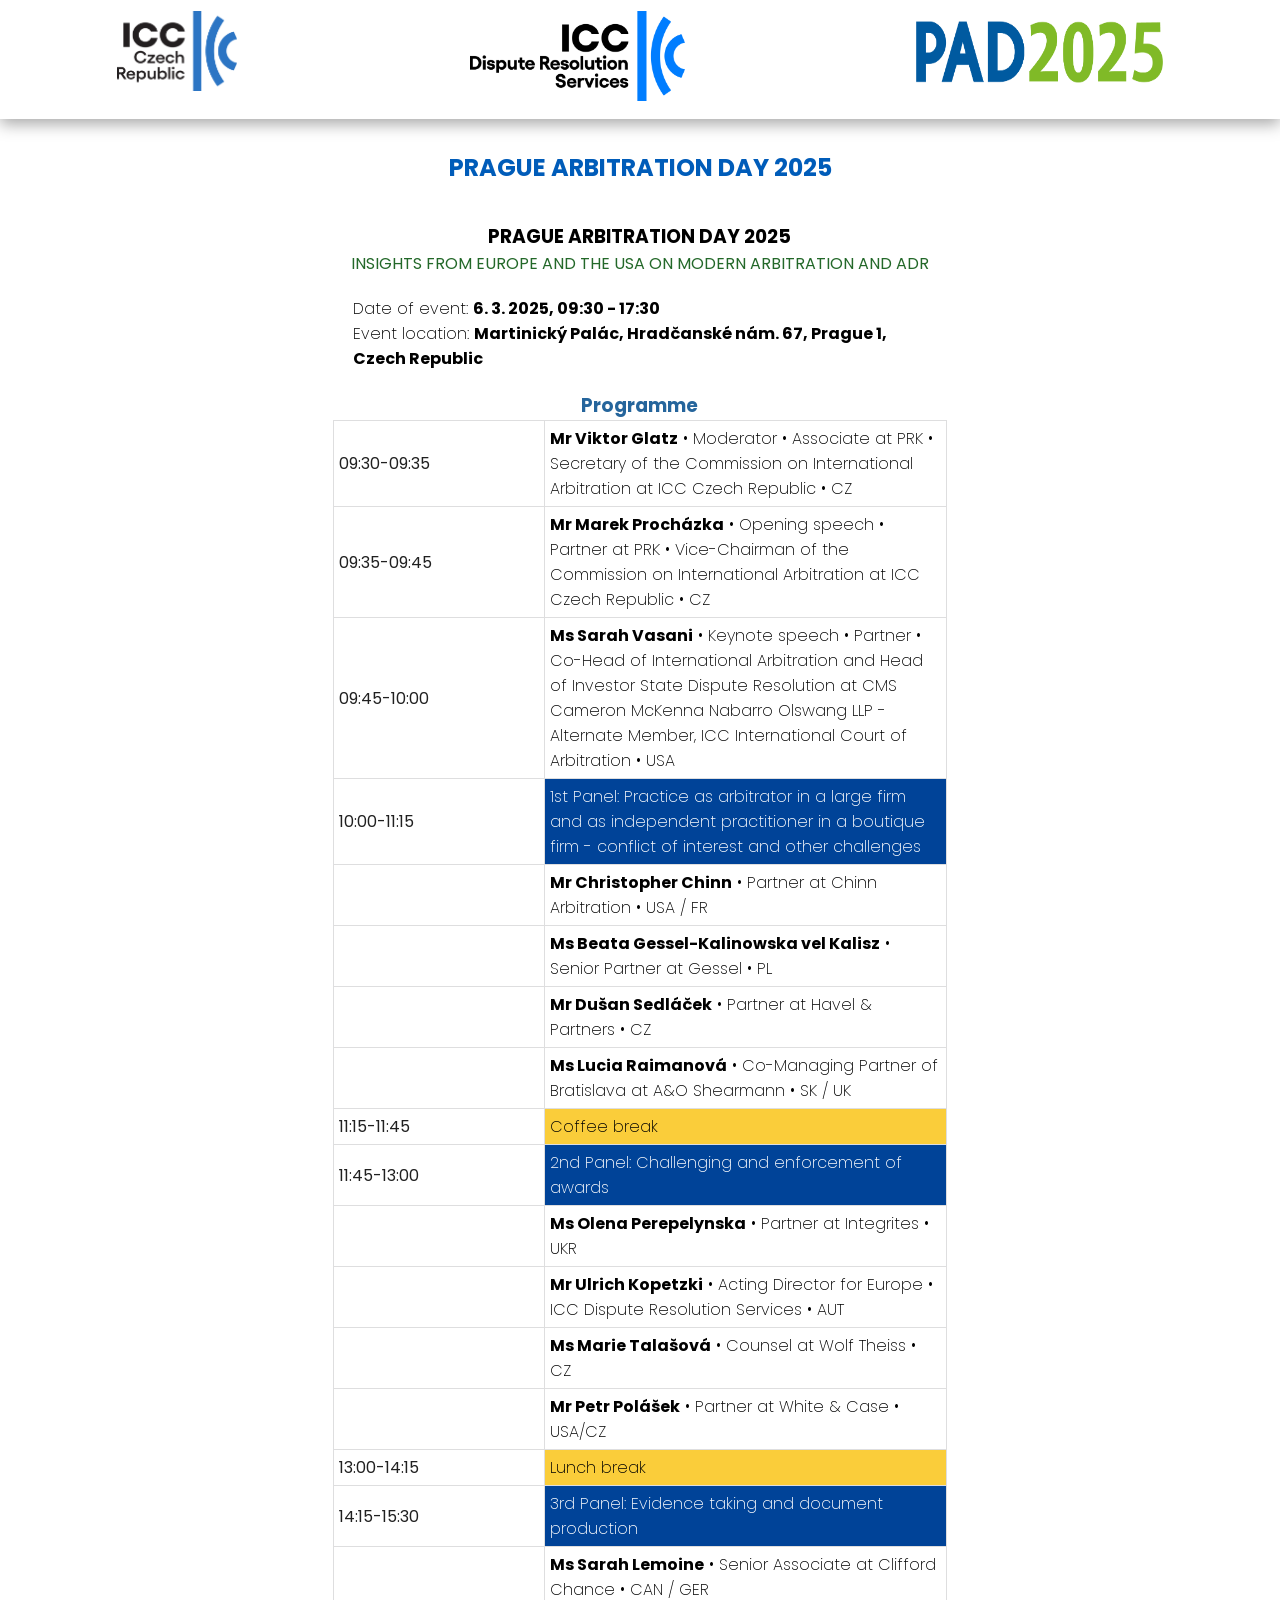
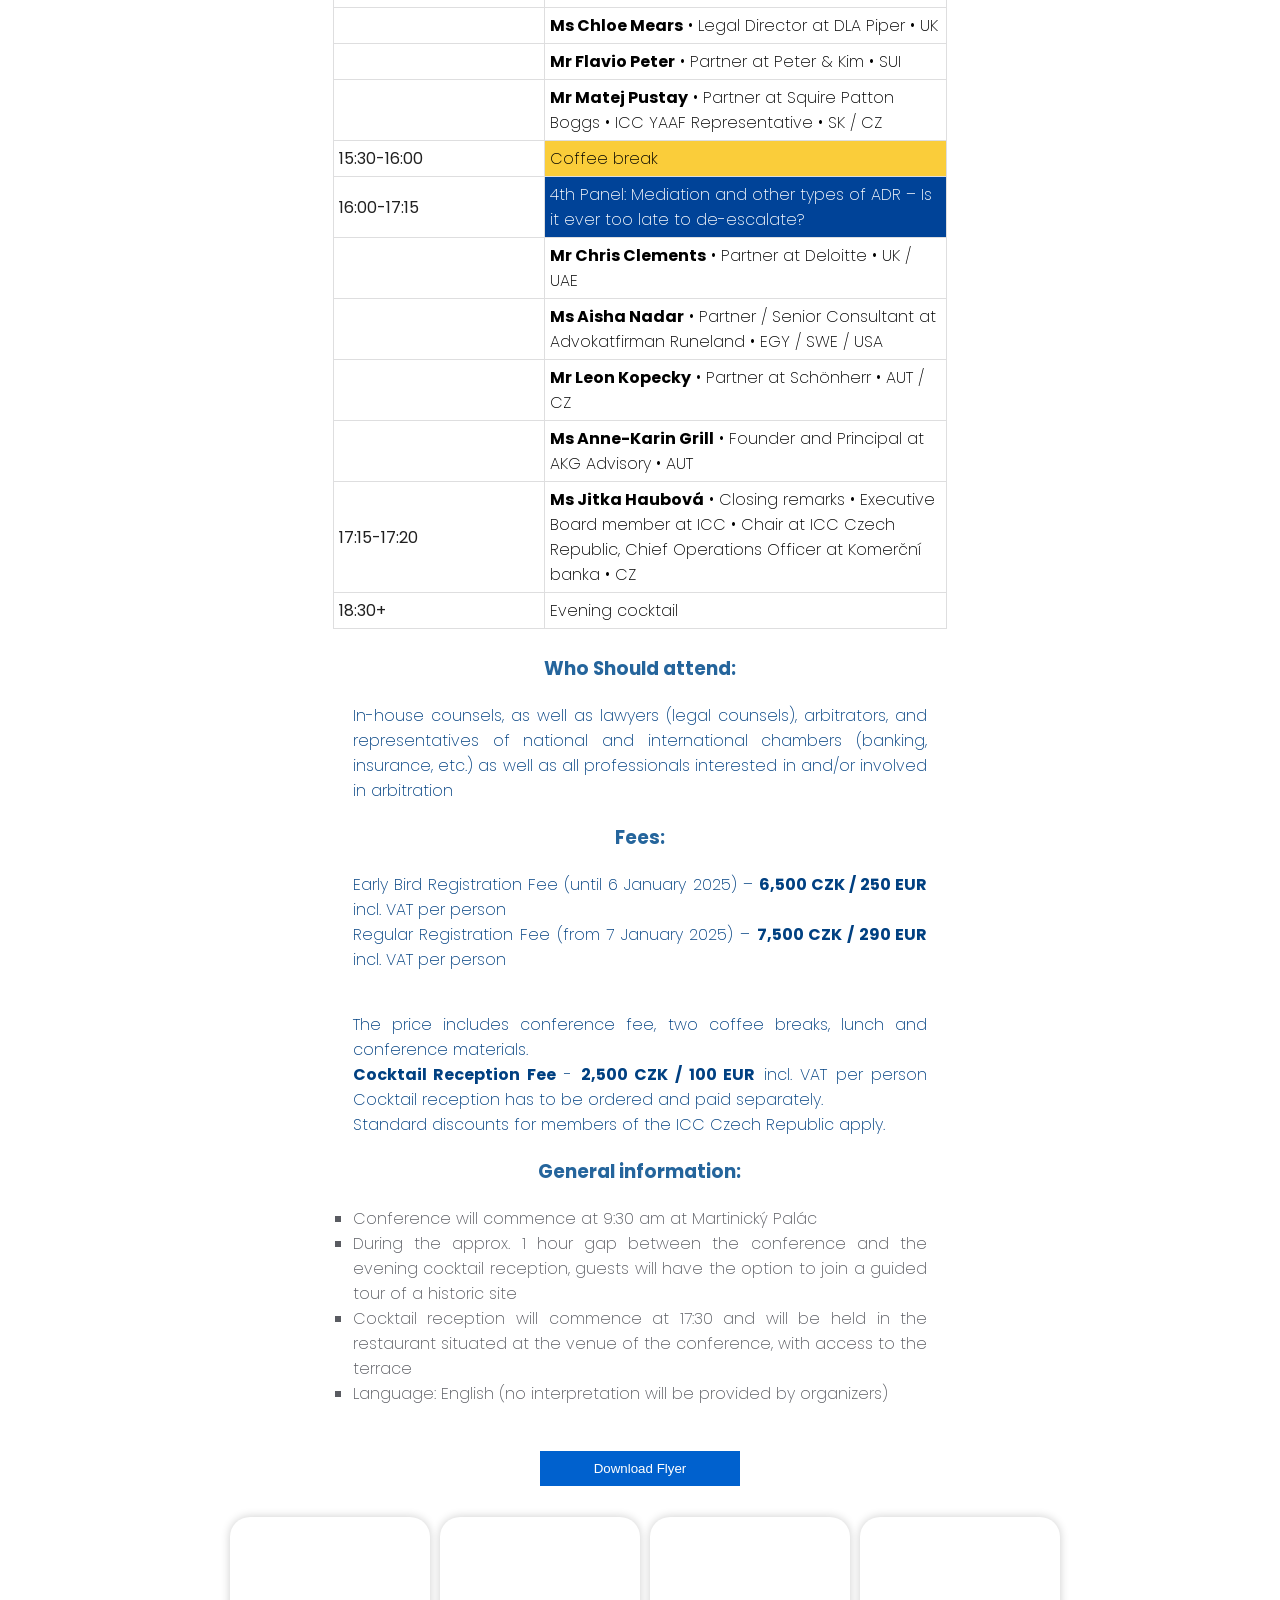
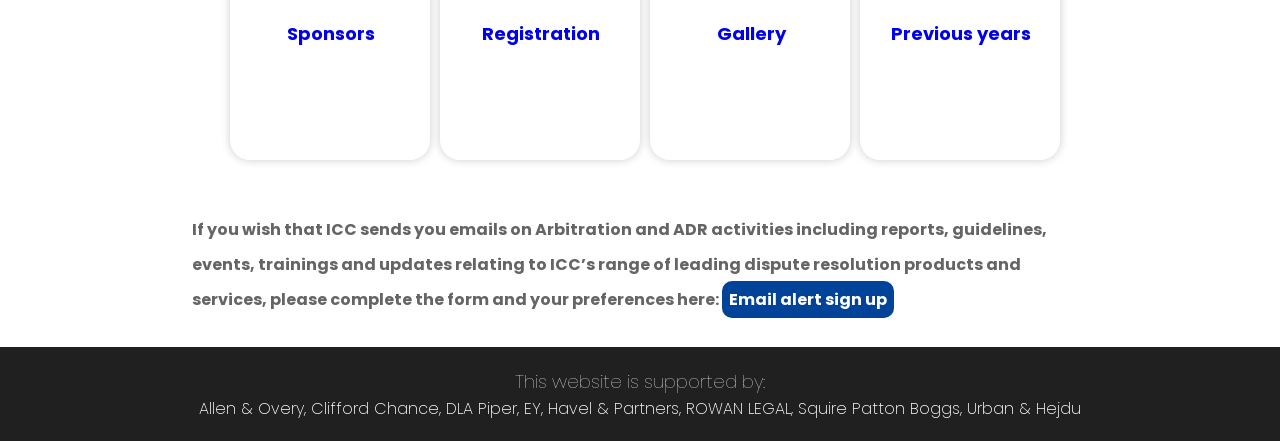
==== new/index.html @ ef89b241 "new-design" ====
<!DOCTYPE html>
<html>

<head>
    <meta charset="UTF-8">
    <title>Prague Arbitration day 2025</title>
    <meta http-equiv="X-UA-Compatible" content="ie=edge">
    <meta name="viewport" content="width=device-width, initial-scale=1, viewport-fit=cover">
    <link rel="stylesheet" href="media/css/style.css">
    <link rel="stylesheet" href="https://cdnjs.cloudflare.com/ajax/libs/font-awesome/5.15.2/css/all.min.css"
        integrity="sha512-HK5fgLBL+xu6dm/Ii3z4xhlSUyZgTT9tuc/hSrtw6uzJOvgRr2a9jyxxT1ely+B+xFAmJKVSTbpM/CuL7qxO8w=="
        crossorigin="anonymous" />
    <script src="media/js/main.js"></script>
    <script src="media/js/script.js" defer></script>
    <link rel="stylesheet" href="https://cdnjs.cloudflare.com/ajax/libs/font-awesome/4.7.0/css/font-awesome.min.css">
    <script src="https://ajax.googleapis.com/ajax/libs/jquery/3.5.1/jquery.min.js"></script>
</head>

<body>

<div class="logos">

    <div class="logo">
        <a href="" target="_blank">
            <img class="logo-img" src="/media/icc/icc_logo.png" id="first" alt="">
        </a>
    </div>

    <div class="logo">
        <a href="https://2go.iccwbo.org/icc-prague-arbitration-day.html" target="_blank">
            <img class="logo-img" src="/media/icc/iccac.png" id="second" alt="">
        </a>
    </div>

    <div class="logo">
        <a href="" target="_blank">
            <img class="logo-img" src="/media/icc/pad.png" id="third" alt="">
        </a>
    </div>

</div>

<video src="/media/icc/warm.mp4" class="vid-bg" autoplay loop muted></video>

<div class="conf-info">
    <h2>PRAGUE ARBITRATION DAY 2025</h2>
</div>

<div class="basic-info">

    <h3>PRAGUE ARBITRATION DAY 2025</h3>
    <p class="green-text">INSIGHTS FROM EUROPE AND THE USA ON MODERN ARBITRATION AND ADR</p>

    <ul class="meta clearfix">
        <li class="when">Date of event: <b>6. 3. 2025, 09:30 - 17:30</b></li>
        <li class="place">Event location: <b>Martinický Palác, Hradčanské nám. 67, Prague 1, Czech Republic</b></li>
    </ul>

    <h3 class="bold-text">Programme </h3>

    <div class="program24" role="region" tabindex="0">
        <table id="program-table">
            <tr>
                <td class="time">09:30-09:35</td>
                <td><b>Mr Viktor Glatz</b> • Moderator • Associate at PRK • Secretary of the Commission on International Arbitration at ICC Czech Republic • CZ</td>
            </tr>
            <tr>
                <td class="time">09:35-09:45</td>
                <td><b>Mr Marek Procházka</b> • Opening speech • Partner at PRK • Vice-Chairman of the Commission on International Arbitration at ICC Czech Republic • CZ</td>
            </tr>
            <tr>
                <td class="time">09:45-10:00</td>
                <td><b>Ms Sarah Vasani</b> • Keynote speech • Partner • Co-Head of International Arbitration and Head of Investor State Dispute Resolution at CMS Cameron McKenna Nabarro Olswang LLP - Alternate Member, ICC International Court of Arbitration • USA</td>
            </tr>
            <tr>
                <td class="time">10:00-11:15</td>
                <td class="break-time">1st Panel: Practice as arbitrator in a large firm and as independent practitioner in a boutique firm - conflict of interest and other challenges</td>
            </tr>
            <tr>
                <td></td>
                <td><b>Mr Christopher Chinn</b> • Partner at Chinn Arbitration • USA / FR</td>
            </tr>
            <tr>
                <td></td>
                <td><b>Ms Beata Gessel-Kalinowska vel Kalisz</b> • Senior Partner at Gessel • PL</td>
            </tr>
            <tr>
                <td></td>
                <td><b>Mr Dušan Sedláček</b> • Partner at Havel & Partners • CZ</td>
            </tr>
            <tr>
                <td></td>
                <td><b>Ms Lucia Raimanová</b> • Co-Managing Partner of Bratislava at A&O Shearmann • SK / UK</td>
            </tr>
            <tr>
                <td class="time">11:15-11:45</td>
                <td class="coffee-time">Coffee break</td>
            </tr>
            <tr>
                <td class="time">11:45-13:00</td>
                <td class="break-time">2nd Panel: Challenging and enforcement of awards</td>
            </tr>
            <tr>
                <td></td>
                <td><b>Ms Olena Perepelynska</b> • Partner at Integrites • UKR</td>
            </tr>
            <tr>
                <td></td>
                <td><b>Mr Ulrich Kopetzki</b> • Acting Director for Europe • ICC Dispute Resolution Services • AUT</td>
            </tr>
            <tr>
                <td></td>
                <td><b>Ms Marie Talašová</b> • Counsel at Wolf Theiss • CZ</td>
            </tr>
            <tr>
                <td></td>
                <td><b>Mr Petr Polášek</b> • Partner at White & Case • USA/CZ</td>
            </tr>
            <tr>
                <td class="time">13:00-14:15</td>
                <td class="lunch-time">Lunch break</td>
            </tr>
            <tr>
                <td class="time">14:15-15:30</td>
                <td class="break-time">3rd Panel: Evidence taking and document production</td>
            </tr>
            <tr>
                <td></td>
                <td><b>Ms Sarah Lemoine</b> • Senior Associate at Clifford Chance • CAN / GER</td>
            </tr>
            <tr>
                <td></td>
                <td><b>Ms Chloe Mears</b> • Legal Director at DLA Piper • UK</td>
            </tr>
            <tr>
                <td></td>
                <td><b>Mr Flavio Peter</b> • Partner at Peter & Kim • SUI</td>
            </tr>
            <tr>
                <td></td>
                <td><b>Mr Matej Pustay</b> • Partner at Squire Patton Boggs • ICC YAAF Representative • SK / CZ</td>
            </tr>
            <tr>
                <td class="time">15:30-16:00</td>
                <td class="coffee-time">Coffee break</td>
            </tr>
            <tr>
                <td class="time">16:00-17:15</td>
                <td class="break-time">4th Panel: Mediation and other types of ADR – Is it ever too late to de-escalate?</td>
            </tr>
            <tr>
                <td></td>
                <td><b>Mr Chris Clements</b> • Partner at Deloitte • UK / UAE</td>
            </tr>
            <tr>
                <td></td>
                <td><b>Ms Aisha Nadar</b> • Partner / Senior Consultant at Advokatfirman Runeland • EGY / SWE / USA</td>
            </tr>
            <tr>
                <td></td>
                <td><b>Mr Leon Kopecky</b> • Partner at Schönherr • AUT / CZ</td>
            </tr>
            <tr>
                <td></td>
                <td><b>Ms Anne-Karin Grill</b> • Founder and Principal at AKG Advisory • AUT</td>
            </tr>
            <tr>
                <td class="time">17:15-17:20</td>
                <td><b>Ms Jitka Haubová</b> • Closing remarks • Executive Board member at ICC • Chair at ICC Czech Republic, Chief Operations Officer at Komerční banka • CZ</td>
            </tr>
            <tr>
                <td class="time">18:30+</td>
                <td>Evening cocktail</td>
            </tr>
        </table>
    </div>
    

    <br>
    <h3 class="bold-text">Who Should attend:</h3>

    <p class="what">In-house counsels, as well as lawyers (legal counsels), arbitrators, and representatives of national and international chambers (banking, insurance, etc.) as well as all professionals interested in and/or involved in arbitration</p>

    <h3 class="bold-text">Fees:</h3>

    <p class="cenik">
        Early Bird Registration Fee (until 6 January 2025) – <b> 6,500 CZK / 250 EUR </b> incl. VAT per person <br>
        Regular Registration Fee (from 7 January 2025) – <b> 7,500 CZK / 290 EUR </b> incl. VAT per person <br>

    </p>
    <p class="what">
        The price includes conference fee, two coffee breaks, lunch and conference materials. <br>
        <strong>Cocktail Reception Fee</strong> - <b> 2,500 CZK / 100 EUR</b> incl. VAT per person
        Cocktail reception has to be ordered and paid separately. <br>
        Standard discounts for members of the ICC Czech Republic apply. <br>
    </p>

    <h3 class="bold-text">General information: </h3>
    <ul class="programm">
        <li>Conference will commence at 9:30 am at Martinický Palác</li>
        <li>During the approx. 1 hour gap between the conference and the evening cocktail reception, guests will have the option to join a guided tour of a historic site</li>
        <li>Cocktail reception will commence at 17:30 and will be held in the restaurant situated at the venue of the conference, with access to the terrace</li>
        <li>Language: English (no interpretation will be provided by organizers)</li>
        
    </ul>

    <br>
    <a href="/media/icc/flyer.pdf" target="_blank"><button class="btn-download">Download Flyer</button></a>

</div>

<div class="menu-cards">

    <a href="/sponsors.html">
        <div class="card-box">
            <div class="text-container" id="spnsrs">
                <h3>Sponsors</h3>
            </div>
        </div>
    </a>

    <a href="/registration">
        <div class="card-box">
            <div class="text-container" id="reg">
                <h3>Registration</h3>
            </div>
        </div>
    </a>

    <a href="/gallery.html">
        <div class="card-box">
            <div class="text-container" id="previous">
                <h3>Gallery</h3>
            </div>
        </div>
    </a>

    <a href="/archive.html">
        <div class="card-box">
            <div class="text-container" id="previous">
                <h3>Previous years</h3>
            </div>
        </div>
    </a>

</div>

<div class="bottom-info">

    <h4>If you wish that ICC sends you emails on Arbitration and ADR activities including reports, guidelines, events, trainings and updates relating to ICC’s 
        range of leading dispute resolution products and services, please complete the form and your preferences here:
        <a href="https://iccwbo.org/email-alert-signup/" target="_blank">Email alert sign up</a>
    </h4>

</div>


<div class="underall">

    <h3>This website is supported by: </h3>

    <p class="podporovatele">
        Allen &amp; Overy, Clifford Chance, DLA Piper, EY, Havel &amp; Partners, ROWAN LEGAL, Squire Patton Boggs, Urban
        &amp; Hejdu
    </p>

</div>

</body>

</html>

</body>

</html>
---- new/media/css/style.css ----
@import url('https://fonts.googleapis.com/css2?family=Poppins:wght@200;400&display=swap');

html {
  scroll-behavior: smooth;
}

*{
    margin: 0;
    padding: 0;
}

body{
    margin: 0 auto;
    height: 100%;
    background-color: #fff;
    background-size: cover;
    font-family: 'Poppins', sans-serif;
    font-weight: 200;
}

h3{font-weight: bold;}

a{text-decoration: none;}

.box-stream{
  display: block;
  position: absolute;
  width: 90%;
  background-color: #fff;
  color: red;
}

.logos{
    padding: 1px;
    position: relative;
    z-index: 999;
    display: flex;
    margin: 0 auto;
    justify-content: space-between;
    background-color: #fff;
    box-shadow: rgba(0, 0, 0, 0.35) 0px 5px 15px;
}

.logo{
  margin:  0 auto;
}

.logo-img{
  max-width: 300px;
}

.vid-bg{
    object-fit: cover;
    width: 100%;
    height: 100vh;
    position: fixed;
    top: 0;
    left: 0;
} 

.stream-box{
  margin-top: 20%;
}

.box{
    left: 50%;
    width: 360px;
    height: auto;
    position: relative;
    text-align: center;
    transform: translate(-50%);
    border-color: #006a42;
    border-radius: 12px;
}

.login-box{
    background-color: rgba(255,255,255);
    display: none;
    padding: 40px;
    border-radius: 10px;
}

.register-box{
    background-color: rgba(255,255,255);
    padding: 20px;
    border-radius: 10px;
    height: 60vh;
    overflow: auto;
}

.btn-area{
    height: 45px;
    width: 100%;
    background-color: #005cb9;
    line-height: 45px;
    text-align: center;
    font-weight:bold;
    color: #fff;
    margin-top: 10px;
    cursor: pointer;
    font-size: 17px;
}

.box input[type=text],input[type=password]{
    font-size: 15px;
    height: 35px;
    border:none;
    padding-left: 15px;
    width: calc(100% - 15px);
    margin-bottom: 10px;
    background: #fff;
    color: #000;
        appearance: none;
    -webkit-appearance: none;
    border-bottom: 3px solid #005cb9;
}

.box input[type=submit]{border: none; appearance: none; -webkit-appearance: none;}

.link-area-log{
    margin-top: 20px;
    cursor: pointer;
}

.link-area a{
    text-decoration: none;
    color: #006a42;
}

.register-text{color: #005cb9; cursor: pointer; margin-top: 20px;}

.link-area-log{
  color: #005cb9;
}

.tech-box{
  position: relative;
  padding: 10px;
  background-color: rgba(255, 255, 255, .9);
  color: #006a42;
  margin-top: 7%;
  left: 50%;
  border-radius: 5px;
  width: 350px;
  bottom: 0;
  text-align: center;
  cursor: pointer;
  transform: translate(-50%, -50%);
}

.tech-box-info{
  padding: 5px;
  display: none;
}

.technical-help{display: none;}
.modal{display: none;}

/*ASKBOX*/

.open-button {
  background: #004b37;
  color: white;
  padding: 17px;
  border: none;
  cursor: pointer;
  right: 3em;
  width: 220px;
  float: right;
  position: relative;
  margin-top: 3%;
}

.open-button:hover{background-color: #333;}

/* The popup chat - hidden by default */
.chat-popup {
  display: none;
  position: fixed;
  bottom: 0;
  right: 15px;
  z-index: 1111;
}

/* Add styles to the form container */
.form-container {
    max-width: 280px;
    padding: 10px;
    background-color: #202020;
    border-top-left-radius: 10px;
    border-top-right-radius: 10px;
}

/* Full-width textarea */
.form-container textarea {
  width: 90%;
  padding: 15px;
  margin: 5px 0 22px 0;
  border: none;
  background: #fff;
  resize: none;
  min-height: 200px;
  border-radius: 10px;
}

/* When the textarea gets focus, do something */
.form-container textarea:focus {
  background-color: #fff;
  color: #000;
  outline: none;
}

/* Set a style for the submit/send button */
.form-container .btn {
  background-color: #0060c6;
  color: white;
  padding: 16px 20px;
  border: none;
  cursor: pointer;
  width: 100%;
  margin-bottom:10px;
  opacity: 0.8;
  border-radius: 10px;
}

/* Add a red background color to the cancel button */
.form-container .cancel {
  background-color: red;
}

/* Add some hover effects to buttons */
.form-container .btn:hover, .open-button:hover {
  opacity: 1;
}

.head-text{
  line-height: 60px;
  color: #fff;
  padding: 0 20px;
  font-weight: 500;
  font-size: 18px;
}

.headtext{
  padding: 0 20px;
  line-height: 50px;
  font-size: 18px;
}

.form-container textarea{
  width: 90%;
}


/*Main*/

.sended{
  right: 28px;
  top: 60%;
  text-align: center;
  max-width: 300px;
  border-radius: 10px;
  position: absolute;
  z-index: 999;
  background-color: rgba(13,103,39,0.8);
  color: #fff;
  padding: 20px;
  display: none;
}

.sended p{
    font-size: 18px;
}
.error-send p{
  font-size: 18px;
}

.error-send{
  right: 28px;
  top: 70%;
  text-align: center;
  max-width: 300px;
  border-radius: 10px;
  position: fixed;
  z-index: 999;
  background-color: rgba(227,8,30, 0.8);
  color: #fff;
  padding: 20px;
  display: none;
}


.menu-tab {
  width: 90px;
  height: 70px;
  position: fixed;
  z-index: 100;
  top: 0px;
  left: 0px;
  cursor: pointer;
  transition: all 0.6s ease-in-out;
  z-index: 1111;
}
.menu-tab div {
  width: 33px;
  height: 4px;
  background-color: #004b37 !important;
  display: block;
  margin: 5px 28px;
  transition: all 0.6s ease-in-out;
}

#stream-tab div{
  background-color: #004b37 !important;
}

.menu-tab div:nth-child(1) {
  margin-top: 20px;
}

.menu-tab.active {
  left: 180px;
  transition: all 600ms ease-in-out;
  background-color: white;
}
.menu-tab.active #one {
  transform: translateY(9px) rotate(-135deg);
  transition: all 0.6s ease-in-out;
  background-color: #333;
}
.menu-tab.active #two {
  opacity: 0;
  transition: 0.4s ease;
}
.menu-tab.active #three {
  transform: translateY(-9px) rotate(-45deg);
  transition: all 0.6s ease-in-out;
  background-color: #333;
}

.menu-hide {
  width: 180px;
  left: -345px;
  height: 100vh;
  position: fixed;
  z-index: 1111;
  top: 0px;
  transition: all 0.6s ease-in-out;
}
.menu-hide nav {
}
.menu-hide nav ul {
}

.menu-hide a{
  text-decoration: none;
}

.menu-hide nav ul li {
  height: 70px;
  list-style-type: none;
  text-align: center;
  line-height: 70px;
  transition: all 0.5s ease;
  color: #333;
}
.menu-hide nav ul li:hover {
  background-color: #004b37;
  transition: all 0.5s ease;
  color: #fff;
}
.menu-hide nav ul li a {
  padding: 30px 25px;
  text-decoration: none;
  color: green;
  font-weight: 800;
}

.menu-hide.show {
  left: 0px;
  background-color: rgba(255, 255, 255, 1);
  transition: all 0.6s ease-in-out;
}

.program-image{width: 90%;}

.video-box{
  margin-top: 5%;
  left: 50%;
  width: 50%;
  height: auto;
  position: relative;
  text-align: center;
  background: rgba(255,255,255);
  transform: translate(-50%);
  padding: 20px;
  border-radius: 10px;
  box-shadow: 1px 3px 3px #202020;
}

iframe{width: 100%;}

.new-logo{
  position: relative;
  z-index: 999;
  width: 380px;
  display: block;
  margin: 0 auto;
  right: 0;
  padding: 10px;

  border-radius: 10px;

}

.circles{ 
  z-index: 999;
  position: relative;
  height: 50vh;
  width: 100%;
  display: flex;
  justify-content: center;
  align-items: center;
  margin-top: 4%;
}

.circle{
  margin-left: 20px;
  display: block;
  text-align: center;
  cursor: pointer;
  background-color: rgba(255,255,255);
  width: 150px;
  border-radius: 10px;
  height: 200px;
  padding-top: 20px;
}

.circle-item{
  display: block;
  color: #004b37;
  text-decoration: none;
  font-size: 21px;
  font-weight: 800;
}

.circle:hover{
  background-color:#004b37;
  color: #fff;
}

.circle-item:hover{
  color: #fff;
}

#programer{
  padding-top: 50%;
}


.program{
  display: none;
}

@media only screen and (max-width: 1200px) {
  .conf-info,.basic-info,.prev-years{width: 85% !important;}
  .partners{width: 95% !important;}
  .logos{overflow: auto !important;}
  .spon-box{width: 70% !important;}
} 

/*Responsive*/
@media only screen and (max-width: 900px) {

  .partnr-video{
  width: 90% !important;
}

.register-box{
  height: auto !important;
}

.partners{
  display: table !important;
  position: relative !important;
  width: 90% !important;
  margin-top: 20px !important;
  
}

.prev-years{
  width: 90% !important;
}

.spon-box{
  width: 100% !important;
padding: 0px !important;
}

.prev-partners{
  display: grid !important;
  grid-template-columns: 1fr !important;
}

.icc-program{
  width: 90% !important;
}

.event-box{ 
  width: 90% !important;
}

.logos{
  width: 100%;
  display: table;
  text-align: center;
}

.programec-box{
  margin-top: 20px !important;
  width: 100% !important;
}

.timeline-box{
  display: table !important;
  margin:  0 auto;
  width: 90% !important;
}  

.skew-cards{
  width: auto;
  display: table;
  margin-left: 20%;
  padding-bottom: 30px;
}

.box{
  width: 85%;
}

.dotaz{
  margin-top: 75vh !important;
  right:  20px !important;
}

.conf-info{
  width: 100% !important;
}

.basic-info{
  width: 100% !important;
}

.basic-info h3{
  color: #092b99;
}



  .menu-tab{position: relative !important;}

    .vid-bg{
        background-attachment: local;
    }

    .circles{
      margin-top: 30px;
      height: 50vh;
      max-width: 100%;
      display: table;
    }

    .circle{display: block;margin: 0 auto; margin-top: 10px; width: 120px}

    .modal-content {
      width: 90%;
     } 

     .video-box{
      background-color: #fff !important;
      width: 90%;
      height: auto;
     }

     .open-button{
      position: relative !important;
      right: 10px;
      background: #006a42;
      bottom:  4% !important;
     }

     .stream-log-sec{
       display: none !important;
     }

     .new-logo{
      display: none;
      padding-top: 0 !important;
     }

     .partners-section{margin-top: 40em !important; width: 76% !important;}

     .program-section{
      width: 100% !important;
      padding: 10px !important;
      margin-top: 11em !important;
     }
     .partners-images{
      display: inline-block !important; 
     }

     .contact-section{
      margin-top: 11em !important;
      width: 100% !important;
      padding: 0 !important;
     }

     .aus,.med-partners{
      display: grid !important;
     }

     .med-img{
      width: 200px;
     }

     .back-to-main{
      position: relative !important;
     }

     .footer-stream{
      margin-top: 77vh !important;
     }
.partner-video{
  width: 90%;

}

  .partner-window{
    display: none;
    padding: 20px;
    margin-top: 100px;
    position: relative;
    z-index: 1111;
    background-color: #fff;
    width: auto;
  }
}


.event-box{
  position: relative;
  width: 405px;
  height: auto;
  margin: 20px auto;
  text-align: center;
  padding: 12px;
  color: #000;
  background: rgb(255, 255, 255);
  border-radius: 10px;
}

.event-box h1{  font-size: 22px;}
.event-box>h3{
  color: blue;
  font-size: 16px;
}



.enabled{display: block;}

.reg-err{
  padding: 10px;
  background-color: rgba(255,50,50, 0.8);
  text-align: center;
  color: #fff;
  width: 240px;
  margin: 0 auto;
  font-size: 18px;
  height: auto;
}

.reg-err>div{
  margin-top: 8px;
}

form{margin-top: 10px;}

input[type=checkbox]{margin-right: 20px; border: 2px solid; margin-top: 5px;}

.agree-box{
  margin-top: 20px;
  display: flex;
  padding: 10px;
  background-color: #fff;
  color: #333;
}

label{text-align: left;}

.partner-logo{margin-top: 5%;}

.or-hr,.nebo{display: none;}

.back-to-main{
  position: absolute;
  z-index: 999;
  background-color: #333;
  border: none;
  padding: 10px;
  cursor: pointer;
  color: #fff;
  border-top-right-radius: 10px;
  border-bottom-right-radius: 10px;
  font-size: 17px;
  top: 33%;
}

.prtnr-sec{
  color: #fff;
  display: flex;
  width: auto;
  padding: 33px;
  justify-content: center;
  position: relative;
  background-color: rgba(0, 0, 0, .7);
}

.log-sec{
  color: #fff;
  display: flex;
  width: auto;
  justify-content: center;
  position: relative;
  margin-top: 30px;
  margin-left: 10px;

}

.log-sec>img{
  max-width: 200px;
  margin-right: 20px;
  height: 100px;  
  border-radius: 20px;
}

.stream-log-sec{
  color: #fff;
  display: flex;
  width: auto;
  justify-content: center;
  position: absolute;
  bottom: 4px;

}

.stream-log-sec>img{
  max-width: 200px;
  margin-right: 20px;
  height: 100px;  
  border-radius: 20px;
}

.aus{
  display: flex;
  width: auto;
  padding: 33px;
  justify-content: center;  
}

.med-partners{
  display: flex;
  width: auto;
  padding: 33px;
  justify-content: center;  
}

.footer{
  position: relative;
  background-color: rgba(255,255,255,.8);
  text-align: center;
  color: #000;
}


.footer-stream{
  position: absolute;
  background-color: rgba(255,255,255,.8);
  text-align: center;
  color: #000;
  width: 100%;
  margin-top: 55%;
  z-index: 100;
}


.main-title-text{
  padding-top: 20px;
}

.prtnr-sec>img{
  max-width: 100px;
  margin-right: 20px;
  height: 50px;
}

.aus-img{
  max-width: 140px;
  margin-top:  20px;
  margin-right: 20px;
  height: auto;
}

.par-img{
  max-width: 180px;
  margin-top:  20px;
  margin-right: 20px;
  height: auto;
}

.wt-img{
  max-width: 140px;
  margin-top:  20px;
  margin-right: 20px;
  height: auto;
}

.med-img{
  max-width: 300px;
  margin-right: 20px;
  margin-top: 20px;
  height: auto;
}

.stream2-section, .stream3-section{
  display: none;
  position: relative;
  color: #202020;
  z-index: 999;
  text-align: center;
  padding: 0;
  box-shadow: 0 15px 30px 0 rgba(0,0,0,0.11),0 5px 15px 0 rgba(0,0,0,0.08);
   background: rgba(255,255,255,0.7);
  width: 60%;
  margin: 0 auto;
  padding-bottom: 20px;
  margin-bottom: 40px;
}  

.main-video-box{
  left: 50%;
  width: 90%;
  height: auto;
  position: relative;
  text-align: center;
  background: rgba(255,255,255,0.7);
  transform: translate(-50%);
  padding: 20px;
  box-shadow: 2px 2px 5px #000;
  margin-top:  2%;

}

.partner-window{
  display: none;
  padding: 20px;
  margin-top: 100px;
  position: relative;
  z-index: 1111;
  background-color: #fff;
  width: auto;
}


.partner-video{
  display: none;
  width: 75%;
  padding-bottom: 20px;
  margin:0 auto;
}

.down-button{
  padding: 10px;
  color: #fff;
  background-color: #335584;
  width: 105px;
  margin:  0 auto;
  text-decoration: none;
}

.down-button:hover{
  background-color: #004398;
}

.window-logo{
  margin:  0 auto;
  width: 200px;
}

#master-logo{
  width: 200px;
  cursor: pointer;
}

.partnr-video{
  width: 75% !important;
  margin:  0 auto;
  padding-top: 20px;
  padding-bottom: 20px;
}


.agree-boxes{
  display: none;
}

.agree-box{
  margin-top: 20px;
  display: flex;
  padding: 10px;
  background-color: #fff;
  color: #333;
  border-radius: 10px;;
}

label{
  width: 300px;
margin-left: 10px;
font-size: 14px;
}
.infotext{
  width: 350px;
margin-left: -20px;
text-align: center; font-size: 12px;
}

.souhlas{
  margin-top: 3px;
  padding: 10px;
  cursor: pointer;
  background-color:#004681;
  color: #fff;
}
i{font-size: 12px;}
.souhlas:hover{
  background-color:#e9b24d;
  color: #fff;
}

.programec-box{
  display: none;
  position: relative;
  width: 50%;
  padding: 7px;
  color:  #202020;
  text-align: center;
  background-color: #fff;
  margin:  0 auto;
  border-radius: 6px;
}

.timeline-box{
  text-align: center;
  display: table;
  padding: 5px;
  margin: 0 auto;
  width: 40%;
}

.dotaz{
  position: relative;
  border:  none;
  padding: 10px;
  color: #fff;
  background-color: #2e5bb3;
  cursor:  pointer;
  float: right;
  margin-top: 60vh;
  right: 3em;
  width: 200px;
}

.slido-box{
  display: none;
}

.slido-box::-webkit-scrollbar {
  display: none;
}


@media screen and (min-width: 1400px) {
  .skew-cards{
    width: 60%;
  }
}

#first{
      padding: 10px;
    height: 80px;
    width: 120px;
    z-index: 999;
    position: relative;
}

#second{
    padding: 10px;
    height: 90px;
    width: 215px;
    z-index: 999;
    position: relative;

}

#third{
  width: 265px;
  height: 82px;
  margin-top: 10px;
}

.partners{
  padding: 20px;
  display: grid;
  text-align: center;
  grid-template-columns: 1fr 1fr 1fr 1fr 1fr;
  border-radius: 20px;
  width: 85%;
  background-color: rgba(255, 255, 255, .98);
  margin: 0 auto;
  left: 0;
  bottom: 0;
  margin-top: 4em;
  position: relative;
  line-height: 1.4em;
}

.partner a>img{
  width: 180px;
  height: 72px;
  margin-left: 20px;
  margin-top: 20px;
  image-rendering: -webkit-optimize-contrast;
}

#ao-img{width: 211px; height: 15px;}
#urbhej{width: 165px; margin-bottom: 4px; margin-left: 25px;}
#spb-img{width: 100px; height: 33px; margin-bottom: 10px; margin-left: 25px;}
#havel-img{width: 200px; height: 60px;}
#prk-img{margin-left: 20px; height: 90px; width: 170px;}
/* #del-img{width: 163px; height: 51px; margin-bottom: 5px;} */
#rowan-img{height: 40px; margin-bottom: 5px;}
#ey{width: 130px; margin-bottom: 5px;}
#eyo{width: 58px; height: 60px;}
#urb-img{width: 200px; height: 50px;}
#wt-img{width: 194px;height: 30px;}
#jus-img{width: 194px;height: 35px;}
#pwc-img{height: 90px; width: 125px}
#bbh-img{width: 125px}

.green-text{
  color: #236829 !important;
  font-weight: bolder;
}

.menu-cards{
  width: 100%;
  justify-content: center;
  display: flex;
  align-items: center;
  padding-bottom: 30px;
  position: relative;
  margin-top: 2%;
}

.card-box{
  position: relative;
  display: inline-block;
  width: 200px;
  text-align: center;
  cursor: pointer;
  margin-left: 10px;
}

.prev-partners{
  padding: 20px;
  display: grid;
  text-align: center;
  grid-template-columns: 1fr 1fr 1fr;
  border-radius: 20px;
  background-color: rgba(255, 255, 255, .98);
  margin: 0 auto;
  left: 0;
  bottom: 0;
  position: relative;
}

.prev-partner-img{
  width: 150px;
}

@media only screen and (max-width: 600px) {
  .menu-cards{
    display: flex;
    flex-wrap: wrap !important;
  }

  .card-box{
    margin-bottom: 10em;
  }
}
 


.text-container {
  box-shadow: 0px 0px 10px 0px rgba(0,0,0,0.2);
  padding: 87px 20px 107px 22px;
  border-radius: 20px;
  background: #fff;
  line-height: 19px;
  font-size: 14px;
}

.text-container h3 {
  margin: 20px 0px 10px 0px;
  font-size: 18px;
}

.text-container:hover {
    background: linear-gradient(130deg, rgba(16,72,127,1) 10%, rgba(36,44,87,1) 83%);
    color: #fff !important;
}


.text-container h3:hover{
    color:  #fff;
}

.spon-box{
  display: none;
  padding: 40px;
  position: relative;
  width: 55rem;
  margin: 0 auto;
  border-radius: 10px;
  background-color: rgba(255,255,255,0.7);
  margin-bottom: 100px;

}

.spon-info{
  margin-top: 10px;
  padding: 20px;
  background-color: rgba(255,255,255,1);
  border-radius: 10px;
}
.sponsors-heading{
  margin-top: 20px;
  color: #469479;
  text-align: center;
}

.sponsor-name{
  color: #005cb9;
}
.spon-image{float: right; width: 25%; padding: 20px;}
.spon-text{color: #333; font-size: 20px; padding: 10px; text-align: justify;}

#spon-ey{
  width: 10%;
}

.btn-download{
  width: 200px;
  background-color: #0061ce;
  border: none;
  padding: 10px;
  color: #fff;
  cursor: pointer;
}

.btn-download:hover{
  background-color: #002652;
  transition: all 1s ease;
}

#textarea{
  width: 100%;
  border:  2px solid #005cb9;
  border-radius: 5px;
}

.iframe-reg{
  border: none;

}

.platba{
  padding: 10px;
  border-radius: 10px;
  background-color: #fff;
  margin-top: 10px;
}

.platba p{
  text-align: center;
  font-size: 30px;
  color: #005cb9;
}

.content-index{
  min-height: 65vh;
}

.conf-info{
  position: relative;
    display: block;
    margin: 0 auto;
    width: 40%;
    text-align: center;
    margin-top: 20px;
    padding: 5px;
    background: white;
    border-radius: 10px;
    line-height: 3em;
}

.what{
  padding: 20px;
  text-align: justify;
  color: #004081;
}

.cenik{
    padding: 20px;
  text-align: justify;
    color: #004081;

}
.conf-info h2{
  color: #005cb9;
}

.basic-info{
  position: relative;
    display: block;
    margin: 0 auto;
    width: 48%;
    margin-top: 20px;
    padding: 5px;
    background: white;
    border-radius: 10px;
    text-align: center;
}

.basic-info ul {
  text-align: left;
  padding: 20px;
  list-style-type: none;
}

.conf-info p {
  font-weight: bolder;
  color: #75c447;
  font-size: 20px;
}

.flyer-box{
  display: none;
  padding: 40px;
  position: relative;
  width: 55rem;
  margin: 0 auto;
  border-radius: 10px;
  background-color: rgba(255,255,255,0.7);
  margin-bottom: 100px;
  height: 55vh;
  overflow: auto;
}

.flyer-box h2{
    text-align: center;
    padding-bottom: 20px;
}

.flyer-box img{
  width: 100%;
}

.underall{
      position: relative;
    background: #202020;
    color: #fff;
    padding: 20px;
    margin-top: 20px;
}

.underall h3{
  text-align: center;
  font-weight: lighter;
}

.underall ul{
  list-style-type: none;
  width: 400px;
  margin: 0 auto;
}

hr.blue{
    color: blue;
  height: 10px;
  background: #0061ce;
  border: none;
}

hr.green{
    color: #75c447;
  height: 10px;
  background: #75c447;
  border: none;
}

.part-img{
  max-width: 150px;
  height: 73px;
  background-color: white;
  position: relative;
  background-size: contain;
  background-repeat: no-repeat;
  background-position: center center;
}

.podporovatele{
  text-align: center;
}

ul.programm{list-style-type: square; text-align: justify; color: #595b61;}

.out-stream{
  display: none;
}  

.stream-main{
  display: none;
}

.bold-text{
  color: #25659c;
}

.icc-program{
  padding: 10px;
  text-align: center;
  border-radius: 20px;
  width: 90%;
  background-color: rgba(32,32,32, .88);
  margin: 0 auto;
    margin-top: 0px;
  left: 0;
  bottom: 0;
  position: relative;
  line-height: 1.4em;
  color: #202020;
  background-color: #fff;
  z-index: 111;
    height: 33em;
    overflow: auto;
    margin-bottom: 20px;
}


.theme{
  display: grid;
  grid-template-columns: 1fr 1fr;
  background-color: #005cb9;
  border-radius: 10px;
  padding: 5px;
  margin-bottom: 5px;
  margin-top: 10px;
  color: #fff;
}

.text{
    padding: 10px;
    background-color: #ececec;
    color: #202020;
    border-radius: 10px;
    margin-bottom: 5px;
    text-align: left;
}

#break{
  background-color: brown;
}

.prev-years{
  padding: 10px;
  text-align: center;
  border-radius: 20px;
  width: 42%;
  background-color: rgba(32,32,32, .88);
  margin: 0 auto;
    margin-top: 0px;
  left: 0;
  bottom: 0;
  margin-top: 4em;
  position: relative;
  line-height: 1.4em;
  color: #202020;
  background-color: #fff;
  z-index: 111;
  display: none;

}

.prev-years p{
  color: #005cb9;
  font-size: 22px;
  padding: 10px;
  border: 1px solid #005cb9;
  margin-left: 2px;
  border-radius: 20px;
}

.prev-years p:hover{
  background-color: #005cb9;
  color: #fff;
  cursor: pointer;
}

.prev-info li{
  list-style-type: none;
}

.years-menu{
  display: grid;
  grid-template-columns: 1fr 1fr 1fr;
}
.old-years{
  padding: 20px;
  border-radius: 20px;
  display: none;
  margin-top: 10px;
  text-align: justify;
  background-color: #f2f2f2;
}

.old-years h3, h4{
  text-align: center;
}

.old-years h4{margin-top: 10px;}



.year-2018, .year-2019, .year-2021, .year-2022, .year-2023{
  display: none;
  text-align: justify;
}
.prev-down{
  width: 180px;
  margin:  0 auto;
  background-color: #0061ce;
  color: #fff;
  text-align: center;
  margin-top: 10px;
  padding: 10px;
}

.prev-speakers{
  display: grid;
grid-template-columns: 1fr 1fr 1fr;
}

.prev-speakers li{
  list-style-type: none;
}


.download-gallery{
  position: relative;
  display: grid;
  grid-template-columns: 1fr 1fr;
  color: #202020;
  width: 40%;
  border-radius: 10px;
  margin: 0 auto;
  padding: 10px;
  text-align: center;
  grid-gap: 10px;
  cursor: pointer;
}

.download-gallery a{ text-decoration: none; color: #202020 }
.download-box{
  padding:  10px;
  background-color: #fff;
  border-radius: 10px;
}

.icc-gallery{
  margin:  0 auto;
  position: relative;
  width: 70%;
  padding: 10px;
  border-radius: 10px;
  display: grid;
  grid-template-columns: 1fr 1fr 1fr;
  grid-gap: 20px;
  background-color: #ffffffb0;
  height: 80vh;
  overflow: auto;
}

.icc-gallery img {
  width: 400px;
  border-radius: 10px;
  margin: 0 auto;
  cursor: pointer;
  object-fit: cover;
  height: 300px;
}

.modal {
  display: none;
  position: fixed;
  z-index: 999;
  padding-top: 100px;
  left: 0;
  top: 0;
  width: 100%;
  height: 100%;
  overflow: auto;
  background-color: black;
}

/* Modal Content */
.modal-content {
  position: relative;
  background-color: #fefefe;
  margin: auto;
  padding: 0;
  width: 90%;
  max-width: 1200px;
}

/* The Close Button */
.close {
  color: white;
  position: absolute;
  top: 10px;
  right: 25px;
  font-size: 35px;
  font-weight: bold;
}

.close:hover,
.close:focus {
  color: #999;
  text-decoration: none;
  cursor: pointer;
}

.mySlides {
  display: none;
}

.cursor {
  cursor: pointer;
}

/* Next & previous buttons */
.prev,
.next {
  cursor: pointer;
  position: absolute;
  top: 50%;
  width: auto;
  padding: 16px;
  margin-top: -50px;
  color: white;
  font-weight: bold;
  font-size: 20px;
  transition: 0.6s ease;
  border-radius: 0 3px 3px 0;
  user-select: none;
  -webkit-user-select: none;
}

/* Position the "next button" to the right */
.next {
  right: 0;
  border-radius: 3px 0 0 3px;
}

/* On hover, add a black background color with a little bit see-through */
.prev:hover,
.next:hover {
  background-color: rgba(0, 0, 0, 0.8);
}

/* Number text (1/3 etc) */
.numbertext {
  color: #f2f2f2;
  font-size: 12px;
  padding: 8px 12px;
  position: absolute;
  top: 0;
}

@media only screen and (max-width: 600px) {
  .icc-gallery{
    width: 100% !important;
      display: grid !important;
  grid-template-columns: 1fr 1fr !important;
  }

  .gal-fotka{
    width: 200px !important;
  }

  .modaler{
    width: 95vw !important;
  }
}  


.modaler{
  position: absolute;
  z-index: 999;
  height: auto;
  top: 5%;
  width: 50vw;
  border-radius: 10px;
  box-shadow: 3px 3px 3px #515151;
  margin: 0 auto;
  padding: 10px;
  display: none;
  background-color: #fff;
  border: 1px solid #202020;
}

.modal-wrap img{
    display: block;
    width: 300px;
    border-radius: 10px;
    margin: 0 auto;
}

.close{
  float: left;
  color: #202020;
}

.program24 {
  overflow: auto;
  width: 100%;
}


.program24 table {
  border: 1px solid #dededf;
  height: 100%;
  width: 100%;
  table-layout: fixed;
  border-collapse: collapse;
  border-spacing: 1px;
  text-align: left;
}

.program24 caption {
  caption-side: top;
  text-align: left;
}

.program24 th {
  border: 1px solid #dededf;
  background-color: #eceff1;
  color: #000000;
  padding: 5px;
}

.program24 td {
  border: 1px solid #dededf;
  background-color: #ffffff;
  color: #000000;
  padding: 5px;
}

#program-table tr:hover {background-color: #ddd;}

.time{
  color: #202020 !important;
  padding: 5px !important;
  border-radius: 2px !important;
  width: 200px !important;
  font-weight: bolder;
}

.time-ted{
  width: 20%;
  font-weight: bolder;
}

.break-time{
  background-color: #004398 !important;
  color: #fff !important;
}

.prt-box{
  display: grid;
  grid-template-columns: 1fr 1fr;
  padding: 10px;
  width: 50vw;
  margin: 2% auto;
  position: relative;
  background-color: #fff;
  border-radius: 24px;
}

.prt{
  width: 200px;
  height: 100px;
  background-size: contain;
  background-repeat: no-repeat;
  margin: 0 auto;
}

.icc-sk{
  background-image: url(../img/icc-sk.png);
}

.mundi{
  margin-top: 20px;
  background-image: url(../img/mundi.png);
}

@media only screen and (max-width: 600px) {
.prt-box{
  display: grid;
  grid-template-columns: 1fr;
  width: 90vw;
}
}

.bottom-info{
  z-index: 1;
  display: block;
  background: white;
  position: relative;
  margin: 1% auto;
  width: 86%;
  padding: 10px;
  border-radius: 21px;
  color: #656565;

  & h4 {
    width: 70vw;
    margin: 0 auto;
    line-height: 35px;
    text-align: start;

    & a{
      background-color: #004398;
      color: #fff;
      padding: 7px;
      text-align: center;
      border-radius: 10px;
    }

    & a:hover{
      background-color: #0061ce;
    }
  }

}

.coffee-time{
  background-color: #facd3a !important;
}
.lunch-time{
  background-color: #facd3a !important;
}
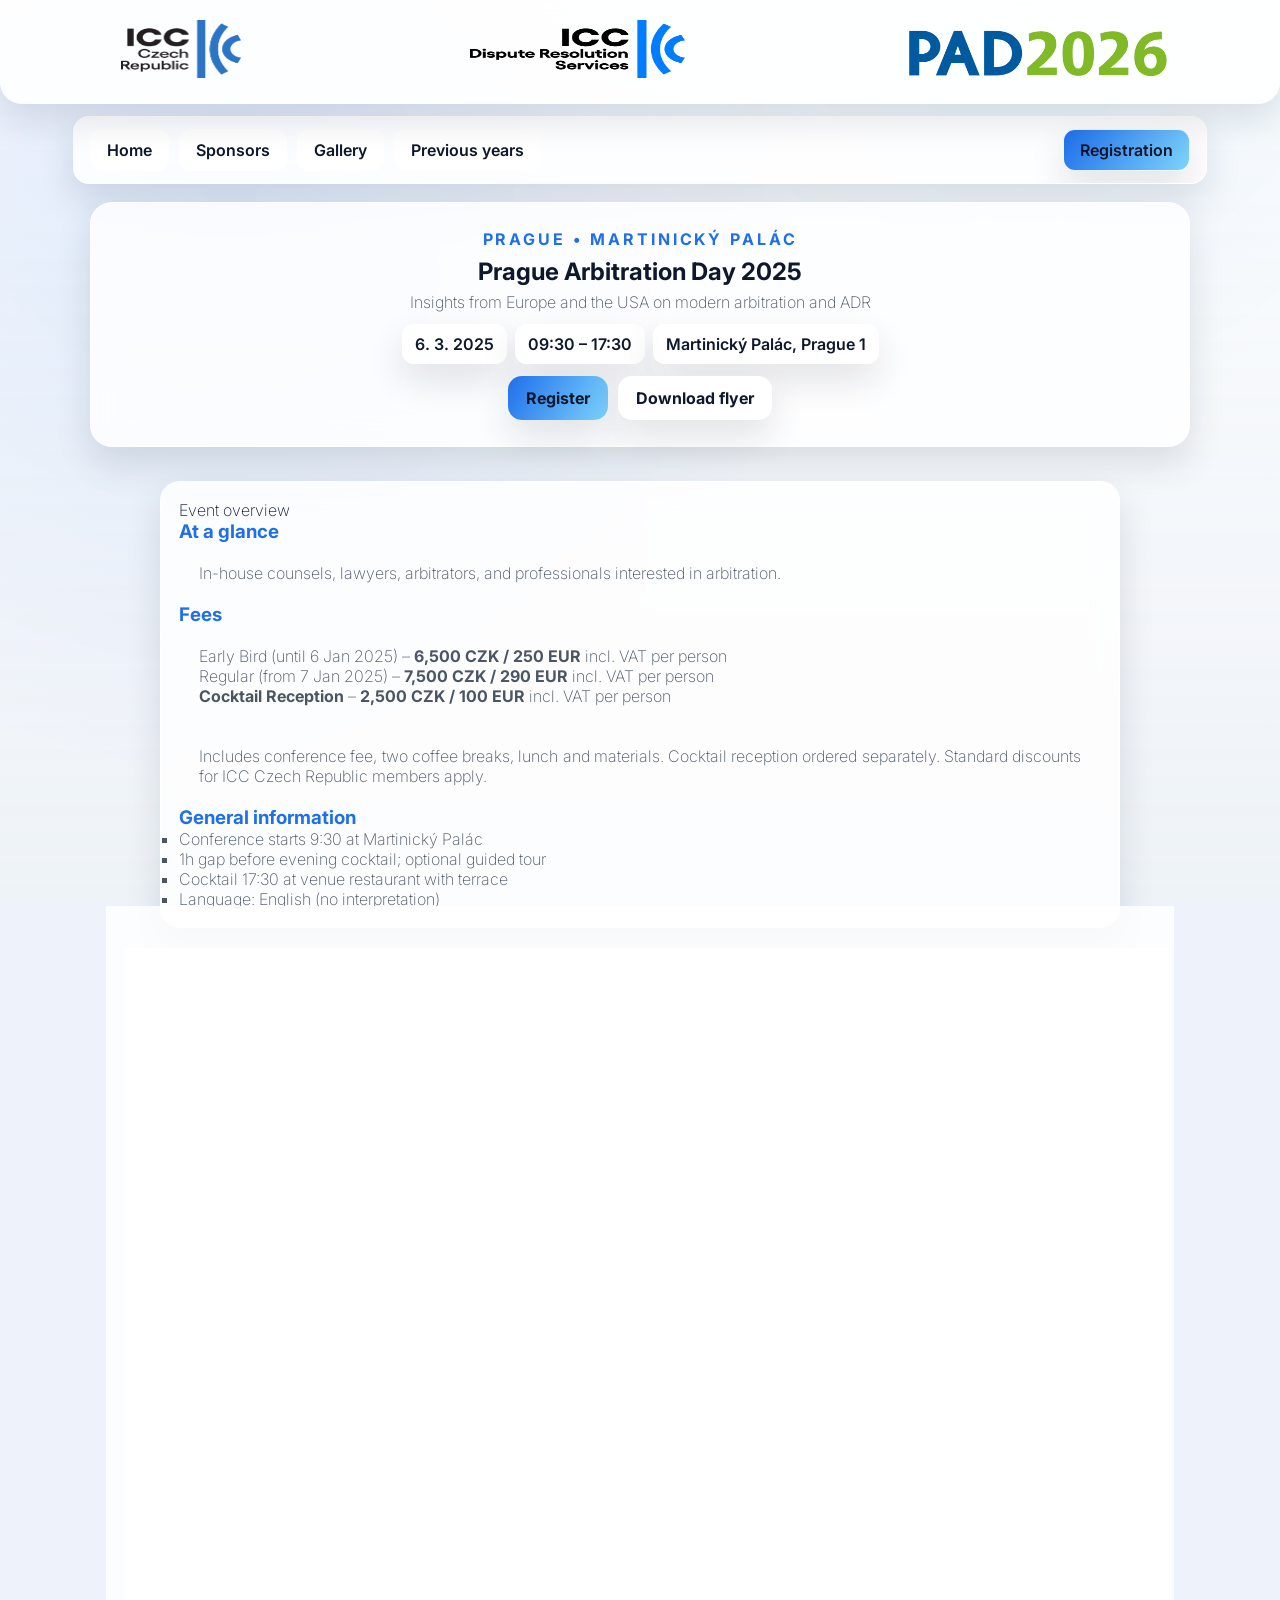
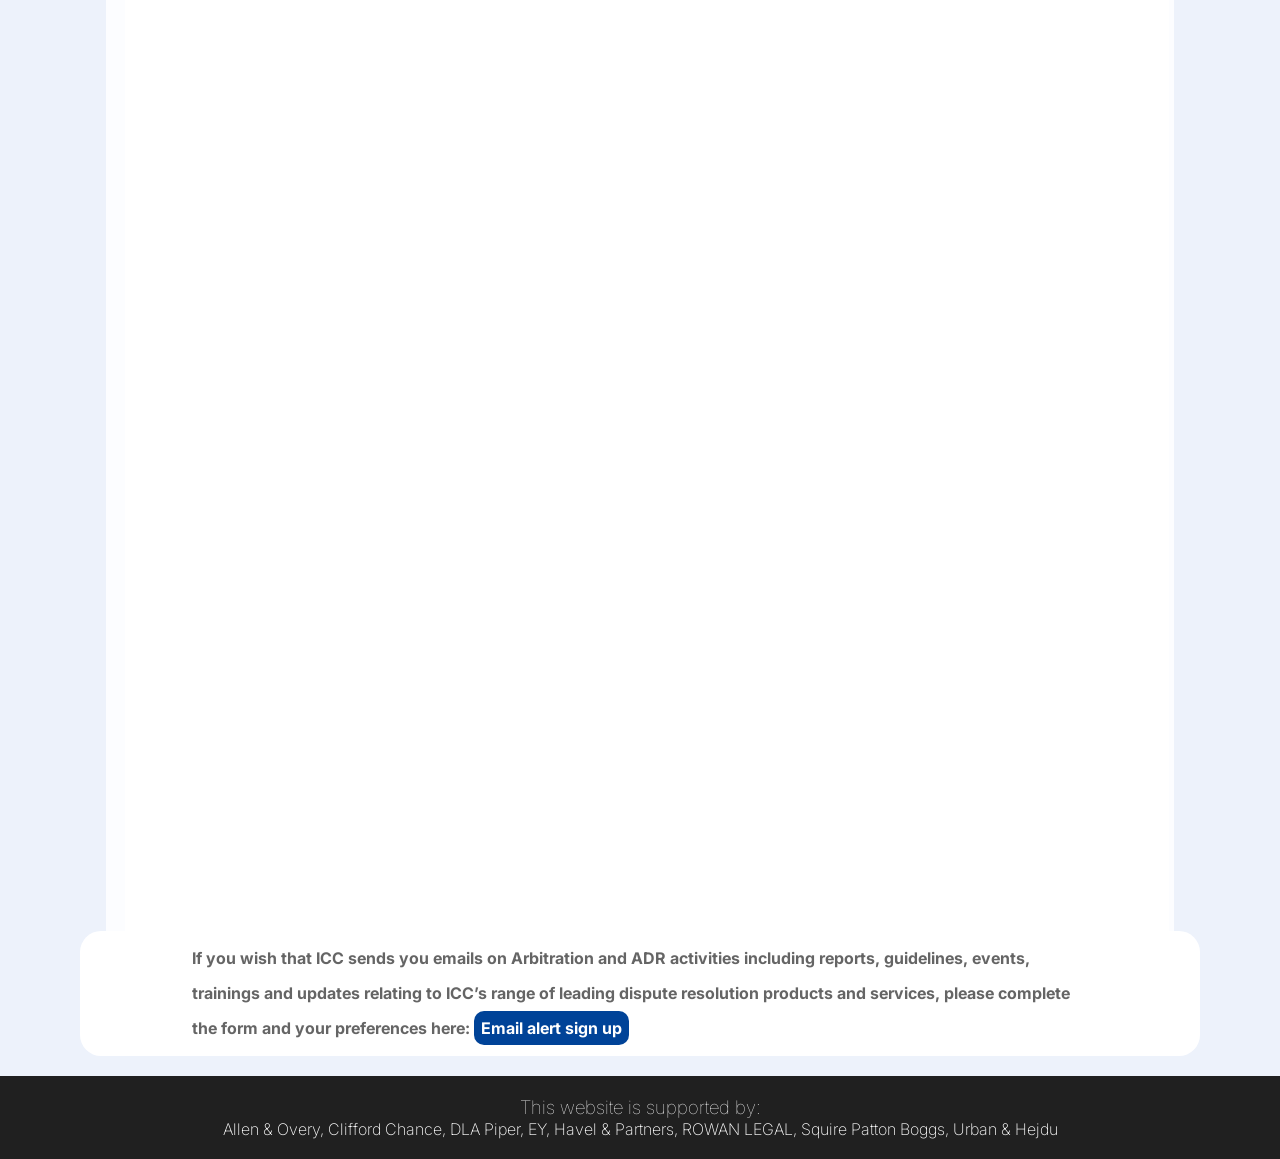
==== commit b181816d: "PAD 2026" ====
--- a/new/index.html
+++ b/new/index.html
@@ -7,6 +7,7 @@
     <meta http-equiv="X-UA-Compatible" content="ie=edge">
     <meta name="viewport" content="width=device-width, initial-scale=1, viewport-fit=cover">
     <link rel="stylesheet" href="media/css/style.css">
+    <link rel="stylesheet" href="media/css/new.css">
     <link rel="stylesheet" href="https://cdnjs.cloudflare.com/ajax/libs/font-awesome/5.15.2/css/all.min.css"
         integrity="sha512-HK5fgLBL+xu6dm/Ii3z4xhlSUyZgTT9tuc/hSrtw6uzJOvgRr2a9jyxxT1ely+B+xFAmJKVSTbpM/CuL7qxO8w=="
         crossorigin="anonymous" />
@@ -16,12 +17,12 @@
     <script src="https://ajax.googleapis.com/ajax/libs/jquery/3.5.1/jquery.min.js"></script>
 </head>
 
-<body>
+<body class="new-skin">
 
 <div class="logos">
 
     <div class="logo">
-        <a href="" target="_blank">
+        <a href="index.html" target="_self">
             <img class="logo-img" src="/media/icc/icc_logo.png" id="first" alt="">
         </a>
     </div>
@@ -33,217 +34,187 @@
     </div>
 
     <div class="logo">
-        <a href="" target="_blank">
+        <a href="index.html" target="_self">
             <img class="logo-img" src="/media/icc/pad.png" id="third" alt="">
         </a>
     </div>
 
 </div>
 
+<nav class="top-nav">
+    <a href="index.html">Home</a>
+    <a href="sponsors.html">Sponsors</a>
+    <a href="gallery.html">Gallery</a>
+    <a href="archive.html">Previous years</a>
+    <a class="cta" href="../registration">Registration</a>
+</nav>
+
 <video src="/media/icc/warm.mp4" class="vid-bg" autoplay loop muted></video>
 
-<div class="conf-info">
-    <h2>PRAGUE ARBITRATION DAY 2025</h2>
-</div>
-
-<div class="basic-info">
-
-    <h3>PRAGUE ARBITRATION DAY 2025</h3>
-    <p class="green-text">INSIGHTS FROM EUROPE AND THE USA ON MODERN ARBITRATION AND ADR</p>
-
-    <ul class="meta clearfix">
-        <li class="when">Date of event: <b>6. 3. 2025, 09:30 - 17:30</b></li>
-        <li class="place">Event location: <b>Martinický Palác, Hradčanské nám. 67, Prague 1, Czech Republic</b></li>
-    </ul>
-
-    <h3 class="bold-text">Programme </h3>
-
-    <div class="program24" role="region" tabindex="0">
-        <table id="program-table">
-            <tr>
-                <td class="time">09:30-09:35</td>
-                <td><b>Mr Viktor Glatz</b> • Moderator • Associate at PRK • Secretary of the Commission on International Arbitration at ICC Czech Republic • CZ</td>
-            </tr>
-            <tr>
-                <td class="time">09:35-09:45</td>
-                <td><b>Mr Marek Procházka</b> • Opening speech • Partner at PRK • Vice-Chairman of the Commission on International Arbitration at ICC Czech Republic • CZ</td>
-            </tr>
-            <tr>
-                <td class="time">09:45-10:00</td>
-                <td><b>Ms Sarah Vasani</b> • Keynote speech • Partner • Co-Head of International Arbitration and Head of Investor State Dispute Resolution at CMS Cameron McKenna Nabarro Olswang LLP - Alternate Member, ICC International Court of Arbitration • USA</td>
-            </tr>
-            <tr>
-                <td class="time">10:00-11:15</td>
-                <td class="break-time">1st Panel: Practice as arbitrator in a large firm and as independent practitioner in a boutique firm - conflict of interest and other challenges</td>
-            </tr>
-            <tr>
-                <td></td>
-                <td><b>Mr Christopher Chinn</b> • Partner at Chinn Arbitration • USA / FR</td>
-            </tr>
-            <tr>
-                <td></td>
-                <td><b>Ms Beata Gessel-Kalinowska vel Kalisz</b> • Senior Partner at Gessel • PL</td>
-            </tr>
-            <tr>
-                <td></td>
-                <td><b>Mr Dušan Sedláček</b> • Partner at Havel & Partners • CZ</td>
-            </tr>
-            <tr>
-                <td></td>
-                <td><b>Ms Lucia Raimanová</b> • Co-Managing Partner of Bratislava at A&O Shearmann • SK / UK</td>
-            </tr>
-            <tr>
-                <td class="time">11:15-11:45</td>
-                <td class="coffee-time">Coffee break</td>
-            </tr>
-            <tr>
-                <td class="time">11:45-13:00</td>
-                <td class="break-time">2nd Panel: Challenging and enforcement of awards</td>
-            </tr>
-            <tr>
-                <td></td>
-                <td><b>Ms Olena Perepelynska</b> • Partner at Integrites • UKR</td>
-            </tr>
-            <tr>
-                <td></td>
-                <td><b>Mr Ulrich Kopetzki</b> • Acting Director for Europe • ICC Dispute Resolution Services • AUT</td>
-            </tr>
-            <tr>
-                <td></td>
-                <td><b>Ms Marie Talašová</b> • Counsel at Wolf Theiss • CZ</td>
-            </tr>
-            <tr>
-                <td></td>
-                <td><b>Mr Petr Polášek</b> • Partner at White & Case • USA/CZ</td>
-            </tr>
-            <tr>
-                <td class="time">13:00-14:15</td>
-                <td class="lunch-time">Lunch break</td>
-            </tr>
-            <tr>
-                <td class="time">14:15-15:30</td>
-                <td class="break-time">3rd Panel: Evidence taking and document production</td>
-            </tr>
-            <tr>
-                <td></td>
-                <td><b>Ms Sarah Lemoine</b> • Senior Associate at Clifford Chance • CAN / GER</td>
-            </tr>
-            <tr>
-                <td></td>
-                <td><b>Ms Chloe Mears</b> • Legal Director at DLA Piper • UK</td>
-            </tr>
-            <tr>
-                <td></td>
-                <td><b>Mr Flavio Peter</b> • Partner at Peter & Kim • SUI</td>
-            </tr>
-            <tr>
-                <td></td>
-                <td><b>Mr Matej Pustay</b> • Partner at Squire Patton Boggs • ICC YAAF Representative • SK / CZ</td>
-            </tr>
-            <tr>
-                <td class="time">15:30-16:00</td>
-                <td class="coffee-time">Coffee break</td>
-            </tr>
-            <tr>
-                <td class="time">16:00-17:15</td>
-                <td class="break-time">4th Panel: Mediation and other types of ADR – Is it ever too late to de-escalate?</td>
-            </tr>
-            <tr>
-                <td></td>
-                <td><b>Mr Chris Clements</b> • Partner at Deloitte • UK / UAE</td>
-            </tr>
-            <tr>
-                <td></td>
-                <td><b>Ms Aisha Nadar</b> • Partner / Senior Consultant at Advokatfirman Runeland • EGY / SWE / USA</td>
-            </tr>
-            <tr>
-                <td></td>
-                <td><b>Mr Leon Kopecky</b> • Partner at Schönherr • AUT / CZ</td>
-            </tr>
-            <tr>
-                <td></td>
-                <td><b>Ms Anne-Karin Grill</b> • Founder and Principal at AKG Advisory • AUT</td>
-            </tr>
-            <tr>
-                <td class="time">17:15-17:20</td>
-                <td><b>Ms Jitka Haubová</b> • Closing remarks • Executive Board member at ICC • Chair at ICC Czech Republic, Chief Operations Officer at Komerční banka • CZ</td>
-            </tr>
-            <tr>
-                <td class="time">18:30+</td>
-                <td>Evening cocktail</td>
-            </tr>
-        </table>
-    </div>
-    
-
-    <br>
-    <h3 class="bold-text">Who Should attend:</h3>
-
-    <p class="what">In-house counsels, as well as lawyers (legal counsels), arbitrators, and representatives of national and international chambers (banking, insurance, etc.) as well as all professionals interested in and/or involved in arbitration</p>
-
-    <h3 class="bold-text">Fees:</h3>
-
-    <p class="cenik">
-        Early Bird Registration Fee (until 6 January 2025) – <b> 6,500 CZK / 250 EUR </b> incl. VAT per person <br>
-        Regular Registration Fee (from 7 January 2025) – <b> 7,500 CZK / 290 EUR </b> incl. VAT per person <br>
-
-    </p>
-    <p class="what">
-        The price includes conference fee, two coffee breaks, lunch and conference materials. <br>
-        <strong>Cocktail Reception Fee</strong> - <b> 2,500 CZK / 100 EUR</b> incl. VAT per person
-        Cocktail reception has to be ordered and paid separately. <br>
-        Standard discounts for members of the ICC Czech Republic apply. <br>
-    </p>
-
-    <h3 class="bold-text">General information: </h3>
-    <ul class="programm">
-        <li>Conference will commence at 9:30 am at Martinický Palác</li>
-        <li>During the approx. 1 hour gap between the conference and the evening cocktail reception, guests will have the option to join a guided tour of a historic site</li>
-        <li>Cocktail reception will commence at 17:30 and will be held in the restaurant situated at the venue of the conference, with access to the terrace</li>
-        <li>Language: English (no interpretation will be provided by organizers)</li>
-        
-    </ul>
-
-    <br>
-    <a href="/media/icc/flyer.pdf" target="_blank"><button class="btn-download">Download Flyer</button></a>
-
-</div>
-
-<div class="menu-cards">
-
-    <a href="/sponsors.html">
-        <div class="card-box">
-            <div class="text-container" id="spnsrs">
-                <h3>Sponsors</h3>
+<main class="page-shell">
+
+<section class="hero-panel clay">
+    <p class="eyebrow">Prague • Martinický Palác</p>
+    <h1>Prague Arbitration Day 2025</h1>
+    <p class="hero-lead">Insights from Europe and the USA on modern arbitration and ADR</p>
+    <div class="meta-row">
+        <span class="meta-chip">6. 3. 2025</span>
+        <span class="meta-chip">09:30 – 17:30</span>
+        <span class="meta-chip">Martinický Palác, Prague 1</span>
+    </div>
+    <div class="hero-actions">
+        <a class="btn primary" href="../registration">Register</a>
+        <a class="btn ghost" href="/media/icc/flyer.pdf" target="_blank">Download flyer</a>
+    </div>
+</section>
+
+<section class="content-glass">
+    <div class="info-grid">
+        <div class="info-card clay">
+            <p class="eyebrow">Event overview</p>
+            <h3 class="bold-text">At a glance</h3>
+            <p class="what">In-house counsels, lawyers, arbitrators, and professionals interested in arbitration.</p>
+            <h3 class="bold-text">Fees</h3>
+            <p class="cenik">
+                Early Bird (until 6 Jan 2025) – <b>6,500 CZK / 250 EUR</b> incl. VAT per person<br>
+                Regular (from 7 Jan 2025) – <b>7,500 CZK / 290 EUR</b> incl. VAT per person<br>
+                <strong>Cocktail Reception</strong> – <b>2,500 CZK / 100 EUR</b> incl. VAT per person<br>
+            </p>
+            <p class="what">
+                Includes conference fee, two coffee breaks, lunch and materials. Cocktail reception ordered separately. Standard discounts for ICC Czech Republic members apply.
+            </p>
+            <h3 class="bold-text">General information</h3>
+            <ul class="programm">
+                <li>Conference starts 9:30 at Martinický Palác</li>
+                <li>1h gap before evening cocktail; optional guided tour</li>
+                <li>Cocktail 17:30 at venue restaurant with terrace</li>
+                <li>Language: English (no interpretation)</li>
+            </ul>
+        </div>
+
+        <div class="info-card program-card clay">
+            <h3 class="bold-text">Programme</h3>
+            <div class="program24" role="region" tabindex="0">
+                <table id="program-table" class="frost-table">
+                    <tr>
+                        <td class="time">09:30-09:35</td>
+                        <td><b>Mr Viktor Glatz</b> • Moderator • Associate at PRK • Secretary of the Commission on International Arbitration at ICC Czech Republic • CZ</td>
+                    </tr>
+                    <tr>
+                        <td class="time">09:35-09:45</td>
+                        <td><b>Mr Marek Procházka</b> • Opening speech • Partner at PRK • Vice-Chairman of the Commission on International Arbitration at ICC Czech Republic • CZ</td>
+                    </tr>
+                    <tr>
+                        <td class="time">09:45-10:00</td>
+                        <td><b>Ms Sarah Vasani</b> • Keynote speech • Partner • Co-Head of International Arbitration and Head of Investor State Dispute Resolution at CMS Cameron McKenna Nabarro Olswang LLP - Alternate Member, ICC International Court of Arbitration • USA</td>
+                    </tr>
+                    <tr>
+                        <td class="time">10:00-11:15</td>
+                        <td class="break-time">1st Panel: Practice as arbitrator in a large firm and as independent practitioner in a boutique firm - conflict of interest and other challenges</td>
+                    </tr>
+                    <tr>
+                        <td></td>
+                        <td><b>Mr Christopher Chinn</b> • Partner at Chinn Arbitration • USA / FR</td>
+                    </tr>
+                    <tr>
+                        <td></td>
+                        <td><b>Ms Beata Gessel-Kalinowska vel Kalisz</b> • Senior Partner at Gessel • PL</td>
+                    </tr>
+                    <tr>
+                        <td></td>
+                        <td><b>Mr Dušan Sedláček</b> • Partner at Havel & Partners • CZ</td>
+                    </tr>
+                    <tr>
+                        <td></td>
+                        <td><b>Ms Lucia Raimanová</b> • Co-Managing Partner of Bratislava at A&O Shearmann • SK / UK</td>
+                    </tr>
+                    <tr>
+                        <td class="time">11:15-11:45</td>
+                        <td class="coffee-time">Coffee break</td>
+                    </tr>
+                    <tr>
+                        <td class="time">11:45-13:00</td>
+                        <td class="break-time">2nd Panel: Challenging and enforcement of awards</td>
+                    </tr>
+                    <tr>
+                        <td></td>
+                        <td><b>Ms Olena Perepelynska</b> • Partner at Integrites • UKR</td>
+                    </tr>
+                    <tr>
+                        <td></td>
+                        <td><b>Mr Ulrich Kopetzki</b> • Acting Director for Europe • ICC Dispute Resolution Services • AUT</td>
+                    </tr>
+                    <tr>
+                        <td></td>
+                        <td><b>Ms Marie Talašová</b> • Counsel at Wolf Theiss • CZ</td>
+                    </tr>
+                    <tr>
+                        <td></td>
+                        <td><b>Mr Petr Polášek</b> • Partner at White & Case • USA/CZ</td>
+                    </tr>
+                    <tr>
+                        <td class="time">13:00-14:15</td>
+                        <td class="lunch-time">Lunch break</td>
+                    </tr>
+                    <tr>
+                        <td class="time">14:15-15:30</td>
+                        <td class="break-time">3rd Panel: Evidence taking and document production</td>
+                    </tr>
+                    <tr>
+                        <td></td>
+                        <td><b>Ms Sarah Lemoine</b> • Senior Associate at Clifford Chance • CAN / GER</td>
+                    </tr>
+                    <tr>
+                        <td></td>
+                        <td><b>Ms Chloe Mears</b> • Legal Director at DLA Piper • UK</td>
+                    </tr>
+                    <tr>
+                        <td></td>
+                        <td><b>Mr Flavio Peter</b> • Partner at Peter & Kim • SUI</td>
+                    </tr>
+                    <tr>
+                        <td></td>
+                        <td><b>Mr Matej Pustay</b> • Partner at Squire Patton Boggs • ICC YAAF Representative • SK / CZ</td>
+                    </tr>
+                    <tr>
+                        <td class="time">15:30-16:00</td>
+                        <td class="coffee-time">Coffee break</td>
+                    </tr>
+                    <tr>
+                        <td class="time">16:00-17:15</td>
+                        <td class="break-time">4th Panel: Mediation and other types of ADR – Is it ever too late to de-escalate?</td>
+                    </tr>
+                    <tr>
+                        <td></td>
+                        <td><b>Mr Chris Clements</b> • Partner at Deloitte • UK / UAE</td>
+                    </tr>
+                    <tr>
+                        <td></td>
+                        <td><b>Ms Aisha Nadar</b> • Partner / Senior Consultant at Advokatfirman Runeland • EGY / SWE / USA</td>
+                    </tr>
+                    <tr>
+                        <td></td>
+                        <td><b>Mr Leon Kopecky</b> • Partner at Schönherr • AUT / CZ</td>
+                    </tr>
+                    <tr>
+                        <td></td>
+                        <td><b>Ms Anne-Karin Grill</b> • Founder and Principal at AKG Advisory • AUT</td>
+                    </tr>
+                    <tr>
+                        <td class="time">17:15-17:20</td>
+                        <td><b>Ms Jitka Haubová</b> • Closing remarks • Executive Board member at ICC • Chair at ICC Czech Republic, Chief Operations Officer at Komerční banka • CZ</td>
+                    </tr>
+                    <tr>
+                        <td class="time">18:30+</td>
+                        <td>Evening cocktail</td>
+                    </tr>
+                </table>
             </div>
         </div>
-    </a>
-
-    <a href="/registration">
-        <div class="card-box">
-            <div class="text-container" id="reg">
-                <h3>Registration</h3>
-            </div>
-        </div>
-    </a>
-
-    <a href="/gallery.html">
-        <div class="card-box">
-            <div class="text-container" id="previous">
-                <h3>Gallery</h3>
-            </div>
-        </div>
-    </a>
-
-    <a href="/archive.html">
-        <div class="card-box">
-            <div class="text-container" id="previous">
-                <h3>Previous years</h3>
-            </div>
-        </div>
-    </a>
-
-</div>
+    </div>
+</section>
+
+</main>
 
 <div class="bottom-info">
 
@@ -269,7 +240,3 @@
 </body>
 
 </html>
-
-</body>
-
-</html>
--- a/new/media/css/new.css
+++ b/new/media/css/new.css
@@ -0,0 +1,241 @@
+@import url('https://fonts.googleapis.com/css2?family=Inter:wght@500;600&display=swap');
+
+:root {
+  --ink: #0e172c;
+  --muted: #4b5563;
+  --bg: #edf2fb;
+  --panel: rgba(255,255,255,0.82);
+  --accent: #1f6feb;
+  --accent-2: #7dd3fc;
+  --radius: 18px;
+  --shadow: 0 16px 36px rgba(15, 23, 42, 0.12);
+}
+
+body.new-skin {
+  font-family: 'Inter', sans-serif;
+  background: var(--bg);
+  color: var(--ink);
+  margin: 0;
+  position: relative;
+  min-height: 100vh;
+}
+
+body.new-skin::before {
+  content: '';
+  position: fixed;
+  inset: 0;
+  background: radial-gradient(1000px at 18% 20%, rgba(31,111,235,0.12), transparent 60%),
+              radial-gradient(800px at 80% 0%, rgba(125,211,252,0.12), transparent 55%),
+              linear-gradient(180deg, rgba(255,255,255,0.82), rgba(238,242,247,0.95));
+  z-index: -1;
+  pointer-events: none;
+}
+
+.new-skin .vid-bg { filter: brightness(0.68); z-index: -2; }
+.new-skin .page-shell { position: relative; z-index: 1; }
+
+.glass {
+  background: var(--panel);
+  border-radius: var(--radius);
+  box-shadow: var(--shadow);
+  border: 1px solid rgba(255,255,255,0.7);
+  backdrop-filter: blur(12px);
+}
+
+.new-skin .logos {
+  display: flex;
+  align-items: center;
+  justify-content: center;
+  gap: 24px;
+  flex-wrap: wrap;
+  background: rgba(255,255,255,0.9);
+  box-shadow: var(--shadow);
+  padding: calc(10px + env(safe-area-inset-top, 0px)) 18px 12px;
+  position: sticky;
+  top: 0;
+  z-index: 10;
+  border-radius: 0 0 22px 22px;
+  backdrop-filter: blur(14px);
+}
+.new-skin .logos .logo img { max-height: 58px; width: auto; }
+
+.top-nav {
+  display: flex;
+  gap: 10px;
+  width: min(1100px, 92vw);
+  margin: 12px auto 18px;
+  padding: 12px 16px;
+  background: rgba(255,255,255,0.85);
+  border-radius: 16px;
+  box-shadow: var(--shadow);
+  backdrop-filter: blur(12px);
+  align-items: center;
+  border: 1px solid rgba(255,255,255,0.65);
+  overflow-x: auto;
+}
+
+.top-nav a {
+  padding: 10px 16px;
+  border-radius: 12px;
+  color: var(--ink);
+  text-decoration: none;
+  font-weight: 600;
+  background: rgba(255,255,255,0.9);
+  border: 1px solid rgba(255,255,255,0.9);
+  transition: transform 0.15s ease, box-shadow 0.15s ease;
+}
+.top-nav a:hover { transform: translateY(-2px); box-shadow: 0 10px 20px rgba(0,0,0,0.08); }
+
+.top-nav .cta {
+  margin-left: auto;
+  background: linear-gradient(120deg, var(--accent), var(--accent-2));
+  color: #0f172a;
+  box-shadow: var(--shadow);
+}
+
+.new-skin .page-shell { width: min(1100px, 95vw); margin: 0 auto 30px; }
+
+.hero-panel {
+  margin: 10px auto 18px;
+  padding: 26px 30px;
+  text-align: center;
+  background: var(--panel);
+  border-radius: 22px;
+  box-shadow: var(--shadow);
+  border: 1px solid rgba(255,255,255,0.7);
+  backdrop-filter: blur(14px);
+}
+.hero-panel h1 { margin: 6px 0; }
+.hero-panel .eyebrow { text-transform: uppercase; letter-spacing: .18em; color: #1f6feb; font-weight: 700; margin-bottom: 8px; }
+.hero-lead { color: var(--muted); margin-bottom: 12px; }
+.meta-row { display: flex; gap: 8px; justify-content: center; flex-wrap: wrap; margin-bottom: 12px; }
+.meta-chip {
+  padding: 9px 12px;
+  border-radius: 12px;
+  background: rgba(255,255,255,0.9);
+  border: 1px solid rgba(255,255,255,0.9);
+  color: var(--ink);
+  font-weight: 600;
+  box-shadow: var(--shadow);
+}
+.hero-actions { display: flex; gap: 10px; justify-content: center; flex-wrap: wrap; margin-top: 6px; }
+.btn {
+  padding: 12px 18px;
+  border-radius: 14px;
+  border: none;
+  cursor: pointer;
+  font-weight: 700;
+  background: rgba(255,255,255,0.9);
+  color: var(--ink);
+  box-shadow: var(--shadow);
+  transition: transform 0.15s ease;
+  text-decoration: none;
+}
+.btn.primary { background: linear-gradient(120deg, var(--accent), var(--accent-2)); color: #0f172a; }
+.btn.ghost { background: #fff; }
+.btn:hover { transform: translateY(-2px); }
+
+.content-glass { margin: 0 auto 20px; padding: 16px; background: transparent; }
+
+.info-grid { display: grid; gap: 16px; grid-template-columns: 1fr; max-width: 960px; margin: 0 auto; }
+.info-card { padding: 18px; background: var(--panel); border-radius: 20px; box-shadow: var(--shadow); border: 1px solid rgba(255,255,255,0.65); backdrop-filter: blur(12px); }
+
+.new-skin .bold-text { color: var(--accent); }
+.new-skin .green-text { color: #0ea37c !important; }
+.new-skin .what, .new-skin .cenik, .new-skin .programm { color: var(--muted); }
+
+.frost-table { width: 100%; border-collapse: collapse; }
+.frost-table tr:nth-child(odd) td { background: rgba(255,255,255,0.9); }
+.frost-table tr:nth-child(even) td { background: rgba(245,247,252,0.9); }
+.frost-table td { border: none; color: var(--ink); padding: 12px; border-bottom: 1px solid rgba(12,34,66,0.05); }
+.frost-table td:first-child { font-weight: 700; width: 140px; color: #0b3a75; }
+.new-skin .break-time { background: linear-gradient(120deg, rgba(63,131,248,0.2), rgba(125,211,252,0.25)) !important; border-radius: 10px; }
+.new-skin .coffee-time, .new-skin .lunch-time { background: linear-gradient(120deg, rgba(255,211,117,0.4), rgba(255,236,179,0.4)) !important; border-radius: 10px; }
+.program24 {
+  background: rgba(255,255,255,0.9);
+  border-radius: 16px;
+  box-shadow: var(--shadow);
+  padding: 6px;
+  border: 1px solid rgba(255,255,255,0.6);
+  backdrop-filter: blur(10px);
+}
+.new-skin .program-card .frost-table td { font-size: 15px; line-height: 1.5; }
+
+.new-skin .icc-gallery {
+  width: 100%;
+  background: rgba(255,255,255,0.92);
+  border-radius: var(--radius);
+  box-shadow: var(--shadow);
+  padding: 16px;
+  display: grid;
+  grid-template-columns: repeat(auto-fit, minmax(220px, 1fr));
+  gap: 12px;
+}
+.new-skin .icc-gallery img {
+  width: 100%;
+  height: 200px;
+  object-fit: cover;
+  border-radius: 16px;
+  box-shadow: var(--shadow);
+}
+.new-skin .modal-content {
+  background: #fff;
+  border-radius: 18px;
+  overflow: hidden;
+  box-shadow: var(--shadow);
+}
+
+.new-skin .spon-box, .new-skin .prev-years {
+  display: block;
+  background: rgba(255,255,255,0.92);
+  border-radius: var(--radius);
+  box-shadow: var(--shadow);
+}
+.new-skin .spon-info, .new-skin .prev-partners {
+  background: #fff;
+  border-radius: 16px;
+  box-shadow: var(--shadow);
+}
+.new-skin .partners { background: rgba(255,255,255,0.92); border-radius: var(--radius); box-shadow: var(--shadow); }
+
+@media (max-width: 700px) {
+  .top-nav { flex-wrap: wrap; }
+  .top-nav .cta { margin-left: 0; width: 100%; text-align: center; }
+  .new-skin .icc-gallery { grid-template-columns: 1fr 1fr; }
+}
+
+@media (max-width: 1024px) {
+  .top-nav { width: 96vw; }
+  .hero-panel { padding: 22px 20px; }
+  .hero-panel h1 { font-size: 30px; }
+  .meta-chip { font-size: 14px; }
+  .btn { font-size: 14px; }
+}
+
+@media (max-width: 720px) {
+  .top-nav { flex-wrap: nowrap; justify-content: flex-start; gap: 8px; width: calc(100% - 20px); margin: 8px auto 12px; }
+  .top-nav::-webkit-scrollbar { display: none; }
+  .top-nav a { flex: 0 0 auto; width: auto; text-align: center; }
+  .top-nav .cta { flex: 0 0 auto; }
+  .logos { gap: 12px; }
+  .logos .logo img { max-height: 46px; }
+  .hero-panel { margin-top: 6px; padding: 20px 16px; }
+  .hero-panel h1 { font-size: 26px; line-height: 1.2; }
+  .meta-row { gap: 6px; }
+  .meta-chip { display: inline-flex; align-items: center; justify-content: center; padding: 8px 10px; width: auto; max-width: 220px; }
+  .hero-actions { flex-direction: column; }
+  .hero-actions .btn { width: 100%; text-align: center; }
+  .info-grid { gap: 12px; }
+  .info-card { padding: 14px; }
+  .frost-table td { padding: 10px; }
+  .new-skin .program-card .frost-table td { font-size: 14px; }
+  .new-skin .icc-gallery { grid-template-columns: 1fr; }
+}
+
+@media (max-width: 480px) {
+  .top-nav { width: calc(100% - 16px); padding: 10px; }
+  .top-nav a { width: auto; }
+  .logos .logo img { max-height: 42px; }
+  .hero-panel h1 { font-size: 24px; }
+  body.new-skin { padding-bottom: env(safe-area-inset-bottom, 0px); }
+}
